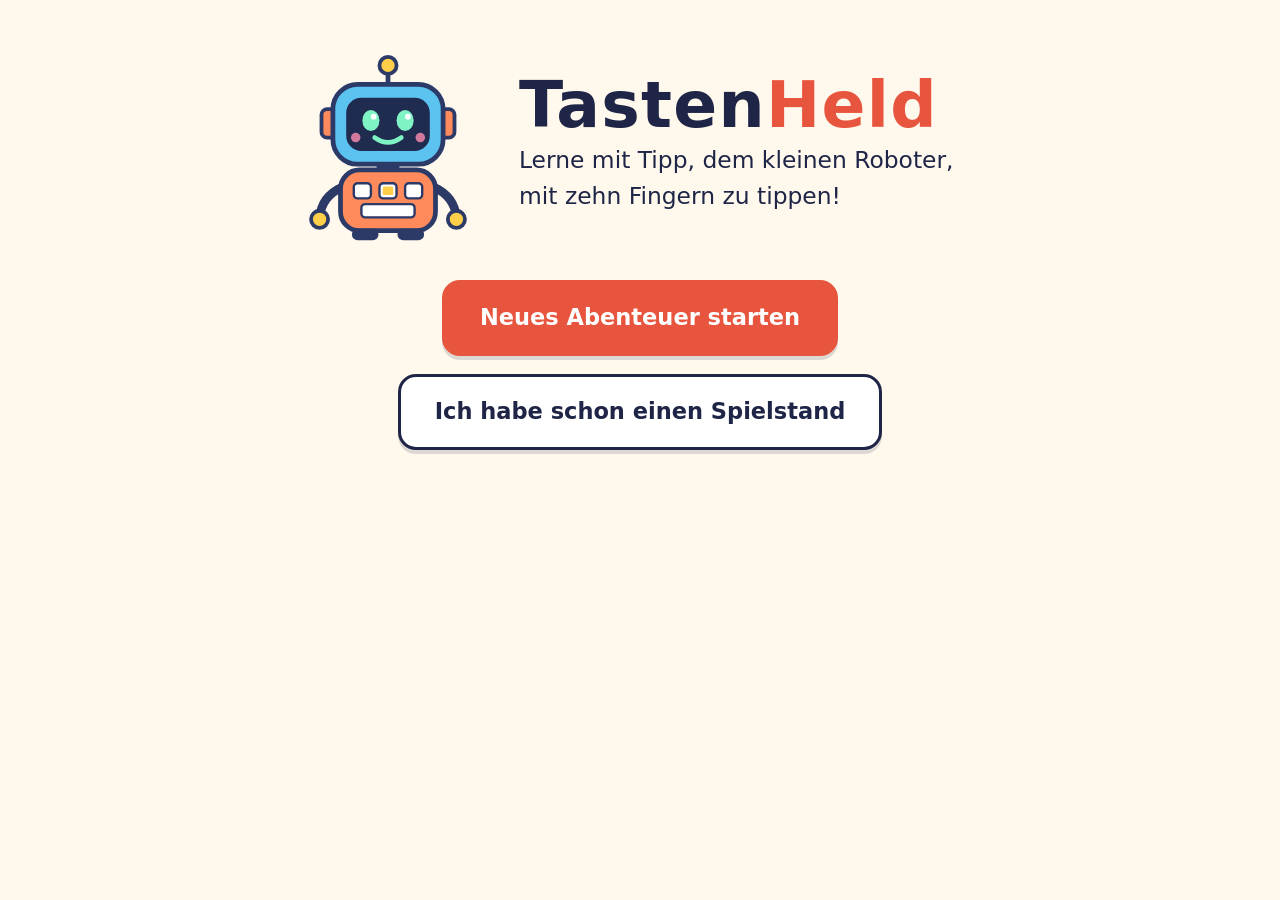
==== index.html @ 6dea4e3e "Meilenstein 1: Welt 1 spielbar (Regen-Modus, Tastatur, Sterne, Spielstand, Validator) - Virtuelle de" ====
<!doctype html>
<html lang="de">
<head>
  <meta charset="utf-8">
  <meta name="viewport" content="width=device-width, initial-scale=1">
  <title>TastenHeld – Tippen lernen mit Tipp</title>
  <meta name="description" content="Spielerischer Tipptrainer für das 10-Finger-System auf der deutschen Tastatur.">
  <link rel="icon" href="assets/svg/tipp.svg" type="image/svg+xml">
  <link rel="stylesheet" href="css/base.css">
  <link rel="stylesheet" href="css/themes.css">
  <link rel="stylesheet" href="css/game.css">
</head>
<body>
  <main id="screen" class="app">
    <p class="loading">TastenHeld lädt …</p>
  </main>
  <div id="toasts" class="toasts" aria-live="polite"></div>
  <noscript>
    <p class="noscript">TastenHeld braucht JavaScript. Bitte sag deiner Lehrkraft Bescheid.</p>
  </noscript>
  <script type="module" src="js/main.js"></script>
</body>
</html>
---- css/base.css ----
/* Grundlagen: Schrift, Knöpfe, Karten, Formulare, Startseite, Weltkarte, Ergebnis. */

*,
*::before,
*::after {
  box-sizing: border-box;
}

html {
  /* Schriftgröße einstellbar über --font-scale (1 / 1.2 / 1.4) */
  font-size: calc(112.5% * var(--font-scale, 1));
}

body {
  margin: 0;
  min-height: 100vh;
  background: var(--bg);
  color: var(--text);
  font-family: Verdana, "DejaVu Sans", Tahoma, "Segoe UI", sans-serif;
  line-height: 1.5;
}

h1, h2, h3 {
  line-height: 1.2;
  margin: 0 0 0.5em;
}
h1 { font-size: 1.9rem; }
h2 { font-size: 1.4rem; }
.h3 { font-size: 1.1rem; }
p { margin: 0 0 0.8em; }
[tabindex="-1"]:focus { outline: none; }

kbd {
  display: inline-block;
  min-width: 1.8em;
  padding: 0.05em 0.45em;
  margin: 0 0.15em;
  border: 2px solid var(--key-border);
  border-bottom-width: 4px;
  border-radius: 6px;
  background: var(--key-bg);
  color: var(--key-text);
  font-family: inherit;
  font-weight: bold;
  text-align: center;
}
.kbd-big { font-size: 1.6rem; min-width: 2.2em; }

.muted { color: var(--muted); }
.visually-hidden {
  position: absolute !important;
  width: 1px; height: 1px;
  overflow: hidden;
  clip: rect(0 0 0 0);
  white-space: nowrap;
}

.app { min-height: 100vh; }
.loading, .noscript { padding: 2rem; font-size: 1.3rem; text-align: center; }

.screen {
  max-width: 1100px;
  margin: 0 auto;
  padding: 1.5rem 1rem 3rem;
}

.card {
  background: var(--surface);
  border: 3px solid var(--border);
  border-radius: 24px;
  padding: 1.75rem 2rem;
  box-shadow: var(--shadow);
}

.row {
  display: flex;
  flex-wrap: wrap;
  gap: 0.75rem;
  align-items: center;
  margin-top: 1.25rem;
}
.row--center { justify-content: center; }

/* ---------- Knöpfe ---------- */
.btn {
  font: inherit;
  font-weight: bold;
  color: var(--text);
  background: var(--surface);
  border: 3px solid var(--text);
  border-radius: 14px;
  padding: 0.55em 1.1em;
  cursor: pointer;
  box-shadow: var(--shadow);
  transition: transform 0.08s ease;
  text-decoration: none;
  display: inline-flex;
  align-items: center;
  gap: 0.4em;
}
.btn:hover { transform: translateY(-2px); }
.btn:active { transform: translateY(1px); box-shadow: none; }
.btn:focus-visible,
.level-node:focus-visible,
.choice__item:focus-within,
.btn--file:focus-within {
  outline: 4px solid var(--focus);
  outline-offset: 3px;
}
.btn--primary {
  background: var(--primary);
  border-color: var(--primary);
  color: var(--primary-text);
}
.btn--primary:hover { background: var(--primary-hover); }
.btn--big { font-size: 1.25rem; padding: 0.8em 1.5em; border-radius: 18px; }
.btn--small { font-size: 0.85rem; padding: 0.35em 0.8em; border-radius: 10px; }
.btn--quiet { border-color: var(--border); box-shadow: none; }
.btn--link {
  background: none; border: none; box-shadow: none;
  color: var(--accent); text-decoration: underline; padding: 0.4em;
}
.btn--toggle[aria-pressed="true"]::before { content: "✔ "; }
.btn--toggle[aria-pressed="false"] { opacity: 0.75; text-decoration: line-through; }
.btn--save {
  background: var(--ok);
  border-color: var(--ok);
  color: #fff;
  font-size: 1.1rem;
}
:root[data-theme="kontrast"] .btn--save { color: #000; }
.save-btn__state {
  font-size: 0.75rem;
  font-weight: normal;
  background: rgba(255, 255, 255, 0.25);
  border-radius: 99px;
  padding: 0.05em 0.6em;
}
.btn--save.is-dirty .save-btn__state::before { content: "● "; }

/* ---------- Formulare ---------- */
.input {
  font: inherit;
  font-size: 1.4rem;
  width: min(100%, 22rem);
  padding: 0.5em 0.7em;
  border: 3px solid var(--text);
  border-radius: 14px;
  background: var(--surface);
  color: var(--text);
}
.input:focus { outline: 4px solid var(--focus); outline-offset: 2px; }
.label-big { font-size: 1.3rem; font-weight: bold; display: block; margin-bottom: 0.4em; }
.form-error { color: var(--bad); font-weight: bold; min-height: 1.5em; margin: 0.5em 0 0; }
.form-error:empty { min-height: 0; }
.form-error:not(:empty)::before { content: "! "; }
.note {
  background: var(--warn-bg);
  border-left: 6px solid var(--star);
  padding: 0.6em 0.9em;
  border-radius: 8px;
  margin-top: 1rem;
}

/* ---------- Dialog ---------- */
.dialog {
  border: 3px solid var(--text);
  border-radius: 22px;
  padding: 1.5rem 1.75rem;
  max-width: 34rem;
  background: var(--surface);
  color: var(--text);
}
.dialog::backdrop { background: rgba(20, 24, 50, 0.55); }
.dialog__actions { display: flex; flex-wrap: wrap; gap: 0.6rem; justify-content: flex-end; margin-top: 1.25rem; }
.choice { border: 2px solid var(--border); border-radius: 14px; margin: 0 0 1rem; padding: 0.6rem 1rem 0.8rem; }
.choice legend { font-weight: bold; padding: 0 0.3em; }
.choice__item { display: inline-flex; align-items: center; gap: 0.35em; margin: 0.25rem 1rem 0.25rem 0; cursor: pointer; border-radius: 8px; padding: 0.15em 0.3em; }
.choice__item input { width: 1.2em; height: 1.2em; accent-color: var(--primary); }

/* ---------- Meldungen ---------- */
.toasts {
  position: fixed;
  bottom: 1rem;
  left: 50%;
  transform: translateX(-50%);
  display: flex;
  flex-direction: column;
  gap: 0.5rem;
  z-index: 50;
}
.toast {
  background: var(--surface);
  border: 3px solid var(--text);
  border-radius: 14px;
  padding: 0.6em 1em;
  box-shadow: var(--shadow);
  display: flex;
  gap: 0.6em;
  align-items: center;
  transition: opacity 0.4s, transform 0.4s;
}
.toast--ok { border-color: var(--ok); }
.toast--out { opacity: 0; transform: translateY(10px); }
.toast__icon {
  display: inline-grid; place-items: center;
  width: 1.6em; height: 1.6em; border-radius: 50%;
  background: var(--ok); color: #fff; font-weight: bold;
}

.teacher-banner {
  background: var(--accent);
  color: #fff;
  text-align: center;
  padding: 0.4em;
  font-weight: bold;
}
:root[data-theme="kontrast"] .teacher-banner { color: #000; }
.debug-badge {
  position: fixed; right: 0.5rem; bottom: 0.5rem; z-index: 60;
  background: var(--ok); color: #fff; padding: 0.3em 0.7em; border-radius: 8px; font-size: 0.75rem;
}
.debug-badge--bad { background: var(--bad); }

/* ---------- Tipp ---------- */
.tipp { display: block; height: auto; }
.tipp--big { width: 190px; }
.tipp--small { width: 90px; }
.tipp--wave { animation: tipp-wave 2.4s ease-in-out infinite; transform-origin: 50% 90%; }
.tipp--jump { animation: tipp-jump 0.9s ease-out 0.3s 3; }
@keyframes tipp-wave { 0%, 100% { transform: rotate(0); } 25% { transform: rotate(-6deg); } 75% { transform: rotate(6deg); } }
@keyframes tipp-jump { 0%, 100% { transform: translateY(0); } 40% { transform: translateY(-22px); } }

/* ---------- Sterne ---------- */
.stars { display: inline-flex; gap: 0.1em; color: var(--star); line-height: 1; }
.star--off { color: var(--star-off); }
.stars--mid { font-size: 1.8rem; }
.stars--big { font-size: 4rem; margin: 0.2em 0 0.4em; }
.stars--animate .star--on { animation: star-pop 0.5s cubic-bezier(.3,1.6,.6,1) backwards; }
.stars--animate .star:nth-child(2) { animation-delay: 0.35s; }
.stars--animate .star:nth-child(3) { animation-delay: 0.7s; }
@keyframes star-pop { from { transform: scale(0) rotate(-40deg); opacity: 0; } to { transform: scale(1); opacity: 1; } }

.pill {
  display: inline-block;
  background: var(--bg-2);
  border: 2px solid var(--border);
  border-radius: 99px;
  padding: 0.1em 0.75em;
  margin-right: 0.4em;
  font-weight: bold;
}
.pill--bonus { background: var(--warn-bg); margin-left: 0.5em; }

/* ---------- Startseite ---------- */
.start { text-align: center; padding-top: 3rem; }
.start__hero { display: flex; align-items: center; justify-content: center; gap: 2rem; margin-bottom: 2rem; flex-wrap: wrap; }
.start__hero > div { text-align: left; }
.logo { font-size: 3.6rem; margin: 0; letter-spacing: 0.02em; }
.logo span { color: var(--primary); }
.start__lead { font-size: 1.3rem; max-width: 26rem; }
.start__choices { display: flex; flex-direction: column; align-items: center; gap: 1rem; }
.start__choices .btn--big { min-width: 22rem; justify-content: center; }
.start__form { max-width: 34rem; margin: 0 auto; text-align: left; }
.btn--file { position: relative; }

/* ---------- Weltkarte ---------- */
.map__header {
  display: flex;
  flex-wrap: wrap;
  justify-content: space-between;
  align-items: center;
  gap: 1rem;
  margin-bottom: 1.5rem;
}
.map__hello { display: flex; align-items: center; gap: 1rem; }
.map__hello h1 { margin: 0 0 0.2em; }
.map__stats { margin: 0; }
.map__actions { display: flex; gap: 0.6rem; flex-wrap: wrap; align-items: center; }
.world {
  border-radius: 28px;
  padding: 1.5rem 1.75rem 1rem;
  margin-bottom: 1.5rem;
  border: 3px solid var(--border);
  background: linear-gradient(var(--sky-top), var(--sky-bottom));
  border-bottom: 22px solid var(--ground);
}
.world__head { background: var(--surface); border-radius: 16px; padding: 0.8rem 1.1rem; max-width: 46rem; border: 2px solid var(--border); }
.world__head p { margin: 0; }
.world__path {
  list-style: none;
  margin: 1rem 0 0;
  padding: 0.5rem 0 0.75rem;
  display: grid;
  grid-template-columns: repeat(auto-fill, minmax(8rem, 1fr));
  gap: 0.5rem 0.5rem;
  align-items: start;
  justify-items: center;
}
.world__path li.is-low { margin-top: 2.25rem; }
.level-node {
  font: inherit;
  color: var(--text);
  background: none;
  border: none;
  cursor: pointer;
  display: flex;
  flex-direction: column;
  align-items: center;
  gap: 0.25rem;
  width: 8rem;
  border-radius: 16px;
  padding: 0.3rem;
  position: relative;
}
.level-node__bubble {
  display: grid;
  place-items: center;
  width: 4.4rem;
  height: 4.4rem;
  border-radius: 50%;
  background: var(--primary);
  color: var(--primary-text);
  border: 4px solid var(--text);
  font-weight: bold;
  font-size: 1.15rem;
  box-shadow: var(--shadow);
  transition: transform 0.12s;
}
.level-node:hover .level-node__bubble { transform: scale(1.08); }
.level-node__title {
  background: var(--surface);
  border: 2px solid var(--border);
  border-radius: 10px;
  padding: 0.05em 0.5em;
  font-size: 0.85rem;
  font-weight: bold;
  text-align: center;
}
.level-node .stars { font-size: 1.3rem; background: var(--surface); border-radius: 10px; padding: 0 0.3em; }
.level-node.is-locked .level-node__bubble { background: var(--star-off); color: var(--text); border-style: dashed; }
.level-node__locked { font-size: 0.8rem; background: var(--surface); border-radius: 8px; padding: 0 0.4em; }
.level-node.is-suggested .level-node__bubble { animation: bubble-pulse 1.6s ease-in-out infinite; }
.level-node__flag {
  position: absolute;
  top: -1.6rem;
  white-space: nowrap;
  background: var(--text);
  color: var(--bg);
  font-size: 0.75rem;
  font-weight: bold;
  border-radius: 8px;
  padding: 0.1em 0.5em;
}
@keyframes bubble-pulse { 0%, 100% { box-shadow: 0 0 0 0 rgba(232, 85, 62, 0.6); } 50% { box-shadow: 0 0 0 12px rgba(232, 85, 62, 0); } }

/* ---------- Level-Vorschau ---------- */
.intro__card { max-width: 46rem; margin: 2rem auto 0; }
.eyebrow { text-transform: uppercase; letter-spacing: 0.08em; font-size: 0.8rem; font-weight: bold; color: var(--muted); margin-bottom: 0.3em; }
.intro__text { font-size: 1.15rem; }
.intro__new kbd { font-size: 1.1rem; }
.intro__rules { background: var(--info-bg); border-radius: 12px; padding: 0.7em 1em; }
.intro__best { margin-top: 1rem; }

/* ---------- Ergebnis ---------- */
.result__card { max-width: 44rem; margin: 1.5rem auto 0; text-align: center; }
.result__card .tipp { margin: 0 auto 0.5rem; }
.result__stats { display: flex; justify-content: center; flex-wrap: wrap; gap: 0.75rem; margin: 0 0 1rem; }
.result__stats div { background: var(--bg-2); border-radius: 14px; padding: 0.5em 1em; min-width: 10rem; }
.result__stats dt { font-size: 0.85rem; color: var(--muted); }
.result__stats dd { margin: 0; font-size: 1.25rem; font-weight: bold; }
.result__badges { list-style: none; padding: 0; margin: 0 0 1rem; font-weight: bold; color: var(--ok); }
.result__unlock { font-weight: bold; font-size: 1.1rem; }
.result__tip { background: var(--info-bg); border-radius: 12px; padding: 0.7em 1em; }
.remind {
  background: var(--warn-bg);
  border: 3px dashed var(--star);
  border-radius: 16px;
  padding: 0.8em 1em;
  margin-top: 1rem;
}
.remind p { margin-bottom: 0.5em; }
---- css/themes.css ----
/* Farbthemen. Alle Farben laufen über Variablen.
   "standard" = bunt, "kontrast" = hoher Kontrast (immer verfügbar). */

:root,
:root[data-theme="standard"] {
  --bg: #fff8ec;
  --bg-2: #ffeccc;
  --surface: #ffffff;
  --text: #1f2547;
  --muted: #545b80;
  --border: #d9d2c2;
  --primary: #e8553e;
  --primary-hover: #cf4430;
  --primary-text: #ffffff;
  --accent: #2f7fd8;
  --focus: #1b5fc1;
  --ok: #1f8a4c;
  --ok-bg: #dff5e7;
  --bad: #c0392b;
  --bad-bg: #fde4df;
  --info-bg: #e3f0ff;
  --warn-bg: #fff3c4;
  --star: #f5b400;
  --star-off: #c9c3b4;
  --shadow: 0 4px 0 rgba(31, 37, 71, 0.15);

  /* Tastatur */
  --key-bg: #fbfbfd;
  --key-text: #1f2547;
  --key-border: #a8a9bd;
  --key-inactive: 0.38;
  --next-ring: #1f2547;
  --f-pinky: #f7a8c9;
  --f-ring: #ffd76e;
  --f-middle: #98dc9c;
  --f-index: #8ccaf7;
  --f-thumb: #cdb9f5;
  --hand-skin: #ffe1c7;
  --hand-line: #8b6b55;

  /* Welt "Wiese" */
  --sky-top: #9fd8ff;
  --sky-bottom: #e6f6ff;
  --ground: #7ccf6b;
  --ground-dark: #4fa443;
  --drop-bg: #ffffff;
  --drop-border: #2f7fd8;
}

:root[data-theme="kontrast"] {
  --bg: #000000;
  --bg-2: #111111;
  --surface: #000000;
  --text: #ffffff;
  --muted: #e6e6e6;
  --border: #ffffff;
  --primary: #ffe600;
  --primary-hover: #fff27a;
  --primary-text: #000000;
  --accent: #6ed0ff;
  --focus: #ffe600;
  --ok: #6cff9b;
  --ok-bg: #002b10;
  --bad: #ff8b7a;
  --bad-bg: #3a0000;
  --info-bg: #001f3a;
  --warn-bg: #332b00;
  --star: #ffe600;
  --star-off: #8a8a8a;
  --shadow: none;

  --key-bg: #000000;
  --key-text: #ffffff;
  --key-border: #ffffff;
  --key-inactive: 0.45;
  --next-ring: #ffe600;
  --f-pinky: #ff6fb5;
  --f-ring: #ffd400;
  --f-middle: #3dff6e;
  --f-index: #33c3ff;
  --f-thumb: #c18bff;
  --hand-skin: #000000;
  --hand-line: #ffffff;

  --sky-top: #000000;
  --sky-bottom: #000000;
  --ground: #ffffff;
  --ground-dark: #ffffff;
  --drop-bg: #000000;
  --drop-border: #ffe600;
}

/* Im Kontrast-Theme werden Fingerfarben als dicke Rahmen gezeigt */
:root[data-theme="kontrast"] .kb--colors .key:not(.is-inactive) {
  background: #000;
  border-width: 3px;
}
:root[data-theme="kontrast"] .kb--colors .key.finger-LP,
:root[data-theme="kontrast"] .kb--colors .key.finger-RP { border-color: var(--f-pinky); }
:root[data-theme="kontrast"] .kb--colors .key.finger-LR,
:root[data-theme="kontrast"] .kb--colors .key.finger-RR { border-color: var(--f-ring); }
:root[data-theme="kontrast"] .kb--colors .key.finger-LM,
:root[data-theme="kontrast"] .kb--colors .key.finger-RM { border-color: var(--f-middle); }
:root[data-theme="kontrast"] .kb--colors .key.finger-LI,
:root[data-theme="kontrast"] .kb--colors .key.finger-RI { border-color: var(--f-index); }
:root[data-theme="kontrast"] .kb--colors .key.finger-LT,
:root[data-theme="kontrast"] .kb--colors .key.finger-RT,
:root[data-theme="kontrast"] .kb--colors .key.finger-TH { border-color: var(--f-thumb); }
:root[data-theme="kontrast"] .key.is-next {
  background: #ffe600 !important;
  color: #000 !important;
}
:root[data-theme="kontrast"] .hand__finger.is-active { fill: #ffe600 !important; }
---- css/game.css ----
/* Spielbildschirm, virtuelle Tastatur, Hände und Regen-Modus. */

/* ---------- Spielbildschirm ---------- */
.screen.game {
  max-width: none;
  height: 100vh;
  padding: 0.5rem 1rem 0.75rem;
  display: grid;
  grid-template-rows: auto 1fr auto auto;
  gap: 0.4rem;
}
.hud {
  display: grid;
  grid-template-columns: 1fr minmax(12rem, 22rem) 1fr;
  gap: 1rem;
  align-items: center;
}
.hud__title { font-size: 1.1rem; margin: 0; }
.hud__progress { display: flex; align-items: center; gap: 0.6rem; }
.hud__count { font-weight: bold; white-space: nowrap; font-size: 0.9rem; }
.hud__buttons { display: flex; justify-content: flex-end; gap: 0.4rem; flex-wrap: wrap; }
.progress {
  flex: 1;
  height: 1rem;
  border-radius: 99px;
  background: var(--surface);
  border: 2px solid var(--text);
  overflow: hidden;
}
.progress__fill { height: 100%; width: 0; background: var(--ok); transition: width 0.3s; }

.game__field {
  position: relative;
  border-radius: 22px;
  border: 3px solid var(--border);
  overflow: hidden;
  min-height: 200px;
  background: linear-gradient(var(--sky-top), var(--sky-bottom));
}

/* Hinweiszeile unter dem Spielfeld */
.hint {
  min-height: 2.6rem;
  display: flex;
  align-items: center;
  justify-content: center;
  gap: 0.6em;
  font-weight: bold;
  border-radius: 14px;
  padding: 0.3em 1em;
  opacity: 0;
  transition: opacity 0.2s;
  border: 2px solid transparent;
}
.hint.is-visible { opacity: 1; background: var(--info-bg); border-color: var(--accent); }
.hint.hint--error { background: var(--warn-bg); border-color: var(--star); }
.hint.hint--caps,
.hint.hint--capsOff,
.hint.hint--shift { background: var(--info-bg); border-color: var(--accent); }
.hint__icon { font-size: 1.3rem; }
.tut .hint { opacity: 1; min-height: 1.6em; justify-content: flex-start; padding: 0; }

/* Overlay im Spielfeld (Start, Pause) */
.overlay {
  position: absolute;
  inset: 0;
  display: grid;
  place-items: center;
  background: rgba(255, 255, 255, 0.55);
  z-index: 5;
}
:root[data-theme="kontrast"] .overlay { background: rgba(0, 0, 0, 0.8); }
.overlay[hidden] { display: none; }
.overlay__box {
  background: var(--surface);
  border: 3px solid var(--text);
  border-radius: 22px;
  padding: 1.25rem 2rem;
  text-align: center;
  box-shadow: var(--shadow);
  max-width: 30rem;
}
.overlay__box .tipp { margin: 0 auto 0.5rem; }
.overlay__box .row { justify-content: center; }

/* ---------- Tastatur-Bereich ---------- */
.game__kb {
  display: flex;
  justify-content: center;
  align-items: flex-end;
  gap: 1rem;
  /* Tasteneinheit: passt sich an Breite und Höhe an */
  --u: min(3.6vw, 7.2vh, 56px);
}
.game__hand { width: calc(var(--u) * 3.4); flex: none; }
.game__kbwrap { flex: none; }

.kb { position: relative; font-size: calc(var(--u) * 0.36); }
.key {
  position: absolute;
  border: 2px solid var(--key-border);
  border-bottom-width: 4px;
  border-radius: calc(var(--u) * 0.16);
  background: var(--key-bg);
  color: var(--key-text);
  font-weight: bold;
  display: flex;
  align-items: center;
  justify-content: center;
  user-select: none;
  line-height: 1;
  transition: transform 0.06s, opacity 0.2s;
}
.key--special { font-size: 0.8em; font-weight: normal; }
.key__main { font-size: 1.25em; }
.key--special .key__main { font-size: 1em; }
.key__shift { position: absolute; top: 8%; left: 14%; font-size: 0.8em; }
.key__base { position: absolute; bottom: 10%; left: 14%; font-size: 0.95em; }
.key__altgr { position: absolute; bottom: 8%; right: 12%; font-size: 0.7em; font-weight: normal; opacity: 0.75; }
.key__bump {
  position: absolute;
  bottom: 16%;
  width: 28%;
  height: 3px;
  border-radius: 2px;
  background: currentColor;
}
.key--part { border-top: none; border-top-left-radius: 0; }

/* Fingerfarben */
.kb--colors .finger-LP, .kb--colors .finger-RP { background: var(--f-pinky); }
.kb--colors .finger-LR, .kb--colors .finger-RR { background: var(--f-ring); }
.kb--colors .finger-LM, .kb--colors .finger-RM { background: var(--f-middle); }
.kb--colors .finger-LI, .kb--colors .finger-RI { background: var(--f-index); }
.kb--colors .finger-LT, .kb--colors .finger-RT, .kb--colors .finger-TH { background: var(--f-thumb); }

.key.is-inactive { opacity: var(--key-inactive); }
.key.is-new { box-shadow: 0 0 0 3px var(--accent); }
/* Nächste Taste: pulsierender Rahmen + größer (nicht nur Farbe) */
.key.is-next {
  opacity: 1;
  z-index: 2;
  outline: 4px solid var(--next-ring);
  outline-offset: 1px;
  animation: key-pulse 1s ease-in-out infinite;
}
@keyframes key-pulse { 0%, 100% { transform: scale(1); } 50% { transform: scale(1.1); } }
.key.is-pressed { transform: translateY(2px) scale(0.95); animation: none; }
.key.is-ok { box-shadow: 0 0 0 4px var(--ok); }
.key.is-bad { box-shadow: 0 0 0 4px var(--bad); }
.key.is-bad::after {
  content: "✗";
  position: absolute;
  top: -0.9em;
  right: -0.3em;
  font-size: 1.1em;
  color: var(--bad);
}

/* ---------- Hände ---------- */
.hand { width: 100%; height: auto; display: block; }
.hand__palm, .hand__finger { fill: var(--hand-skin); stroke: var(--hand-line); stroke-width: 2.5; }
.hand__finger { transition: transform 0.15s; transform-box: fill-box; transform-origin: 50% 100%; }
.kb-colors-on .hand__finger { opacity: 1; }
.hand__finger.finger-LP, .hand__finger.finger-RP { fill: var(--f-pinky); }
.hand__finger.finger-LR, .hand__finger.finger-RR { fill: var(--f-ring); }
.hand__finger.finger-LM, .hand__finger.finger-RM { fill: var(--f-middle); }
.hand__finger.finger-LI, .hand__finger.finger-RI { fill: var(--f-index); }
.hand__finger.finger-LT, .hand__finger.finger-RT { fill: var(--f-thumb); }
.hand__finger.is-active { stroke: var(--next-ring); stroke-width: 6; transform: scale(1.12); }

/* ---------- Regen-Modus ---------- */
.rain { position: absolute; inset: 0; }
.rain__ground {
  position: absolute;
  left: 0; right: 0; bottom: 0;
  height: 52px;
  background: linear-gradient(var(--ground), var(--ground-dark));
  border-top: 3px solid var(--ground-dark);
}
.rain__tipp {
  position: absolute;
  width: 74px;
  left: 50%;
  bottom: 18px;
  transform: translateX(-50%);
}
.rain__tipp.is-happy { animation: tipp-hop 0.5s ease-out; }
.rain__tipp.is-oops { animation: tipp-oops 0.5s ease-in-out; }
@keyframes tipp-hop { 50% { transform: translate(-50%, -16px); } }
@keyframes tipp-oops { 25% { transform: translateX(-56%) rotate(-6deg); } 75% { transform: translateX(-44%) rotate(6deg); } }

.drop {
  position: absolute;
  top: 6px;
  transform: translate(-50%, 0);
  background: var(--drop-bg);
  border: 3px solid var(--drop-border);
  border-radius: 50% 50% 50% 50% / 60% 60% 40% 40%;
  padding: 0.45em 0.9em 0.55em;
  font-size: 1.7rem;
  font-weight: bold;
  white-space: nowrap;
  box-shadow: 0 4px 0 rgba(47, 127, 216, 0.25);
  will-change: transform;
}
.drop::before {
  /* Tropfenspitze */
  content: "";
  position: absolute;
  left: 50%;
  top: -14px;
  width: 18px;
  height: 18px;
  background: var(--drop-bg);
  border-left: 3px solid var(--drop-border);
  border-top: 3px solid var(--drop-border);
  transform: translateX(-50%) rotate(45deg);
  border-radius: 4px 0 0 0;
}
.drop--target { border-width: 4px; z-index: 3; }
.drop--target::after {
  content: "▼";
  position: absolute;
  left: 50%;
  bottom: -1.2em;
  transform: translateX(-50%);
  font-size: 0.55em;
  color: var(--drop-border);
}
.drop__ch { position: relative; display: inline-block; min-width: 0.4em; text-align: center; }
.drop__ch.is-done { color: var(--ok); opacity: 0.55; }
.drop__ch.is-current {
  color: var(--text);
  border-bottom: 5px solid var(--primary);
}
.drop__ch--space { color: var(--muted); font-weight: normal; margin-left: 0.15em; }
.drop--shake { animation: drop-shake 0.3s; }
@keyframes drop-shake {
  25% { margin-left: -8px; }
  75% { margin-left: 8px; }
}
.drop--pop { animation: drop-pop 0.5s ease-out forwards; }
@keyframes drop-pop {
  0% { opacity: 1; scale: 1; }
  40% { scale: 1.25; }
  100% { opacity: 0; scale: 1.6; }
}
.drop--splash { animation: drop-splash 0.6s ease-out forwards; }
@keyframes drop-splash {
  0% { opacity: 1; }
  100% { opacity: 0; scale: 1.5 0.3; }
}

/* ---------- Mini-Tutorial ---------- */
.screen.tut { max-width: none; display: flex; flex-direction: column; gap: 0.75rem; align-items: center; padding-top: 0.75rem; }
.tut .game__kb { --u: min(3.2vw, 5.4vh, 52px); }
.tut__card-main { max-width: 56rem; width: 100%; padding: 1rem 1.5rem; }
.tut__card-main h1 { font-size: 1.5rem; margin-bottom: 0.2em; }
.tut__card-main .row { margin-top: 0.5rem; }
.tut__cards { list-style: none; padding: 0; margin: 0.4rem 0 0.6rem; display: flex; flex-wrap: wrap; gap: 0.5rem; }
.tut__card {
  display: flex;
  flex-direction: column;
  align-items: center;
  gap: 0.15rem;
  border: 3px solid var(--border);
  border-radius: 14px;
  padding: 0.35rem 0.6rem;
  min-width: 6.5rem;
  font-size: 0.75rem;
  text-align: center;
}
.tut__card .kbd-big { font-size: 1.25rem; }
.tut__card.is-current { border-color: var(--primary); border-style: dashed; }
.tut__card.is-done { border-color: var(--ok); background: var(--ok-bg); }
.tut__check::before { content: " "; }
.tut__card.is-done .tut__check::before { content: "✔ geschafft"; color: var(--ok); font-weight: bold; }

/* Bewegungen reduzieren, wenn gewünscht */
@media (prefers-reduced-motion: reduce) {
  .key.is-next, .level-node.is-suggested .level-node__bubble, .tipp--wave { animation: none; }
}
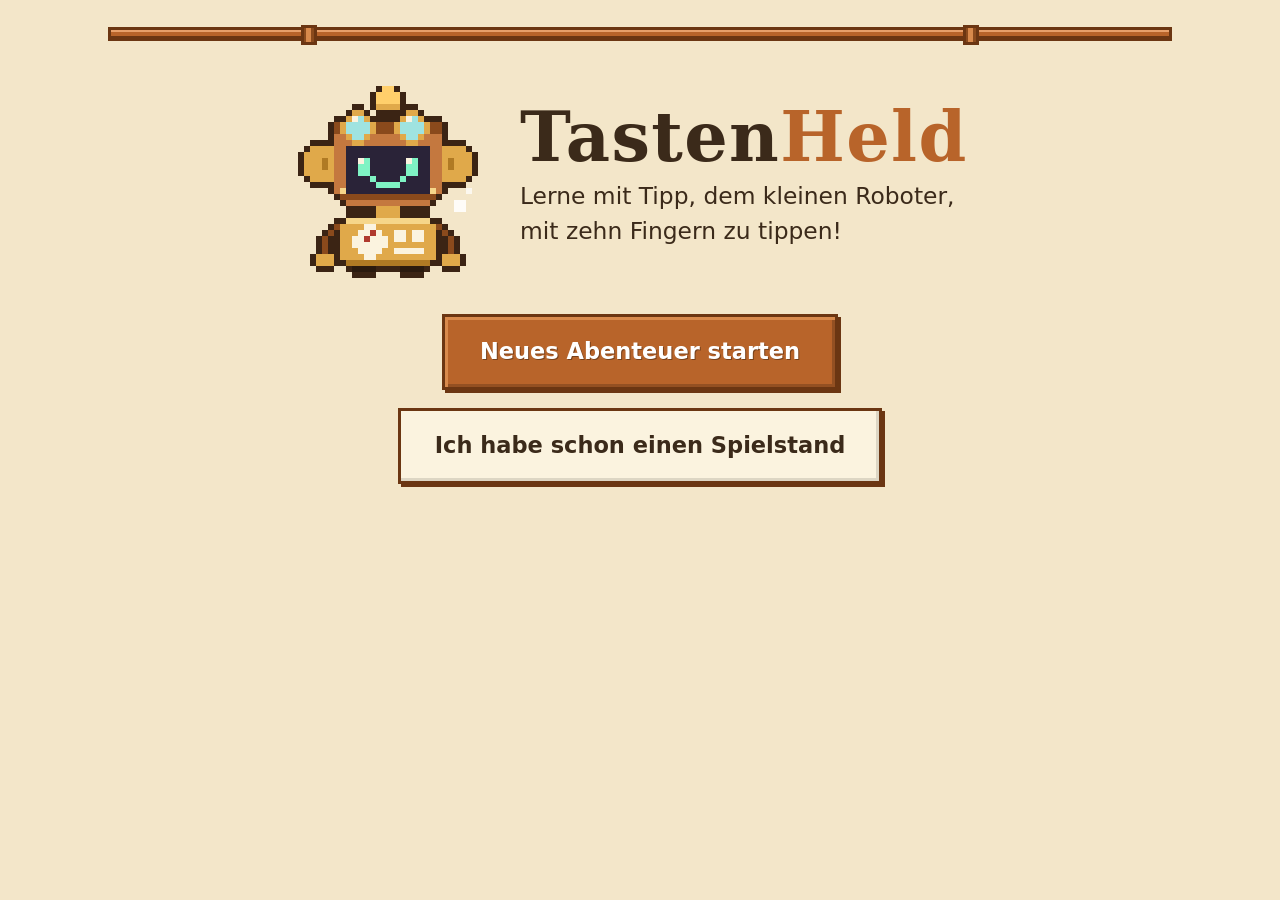
==== commit 0738dabb: "Pixelart im 16-Bit-Stil (Entwurf 2) - Alle Grafiken neu als kleine Pixelart-PNGs in assets/pixel/: T" ====
--- a/index.html
+++ b/index.html
@@ -5,7 +5,7 @@
   <meta name="viewport" content="width=device-width, initial-scale=1">
   <title>TastenHeld – Tippen lernen mit Tipp</title>
   <meta name="description" content="Spielerischer Tipptrainer für das 10-Finger-System auf der deutschen Tastatur.">
-  <link rel="icon" href="assets/svg/tipp.svg" type="image/svg+xml">
+  <link rel="icon" href="assets/pixel/tipp.png" type="image/png">
   <link rel="stylesheet" href="css/base.css">
   <link rel="stylesheet" href="css/themes.css">
   <link rel="stylesheet" href="css/game.css">
--- a/css/base.css
+++ b/css/base.css
@@ -21,6 +21,7 @@
 }
 
 h1, h2, h3 {
+  font-family: var(--font-head);
   line-height: 1.2;
   margin: 0 0 0.5em;
 }
@@ -37,7 +38,7 @@
   margin: 0 0.15em;
   border: 2px solid var(--key-border);
   border-bottom-width: 4px;
-  border-radius: 6px;
+  border-radius: 0;
   background: var(--key-bg);
   color: var(--key-text);
   font-family: inherit;
@@ -64,13 +65,51 @@
   padding: 1.5rem 1rem 3rem;
 }
 
+/* Karte mit Kupferrahmen und vier Nieten in den Ecken */
+.card,
+.riveted {
+  background-color: var(--surface);
+  background-image:
+    linear-gradient(var(--rivet), var(--rivet)),
+    linear-gradient(var(--rivet), var(--rivet)),
+    linear-gradient(var(--rivet), var(--rivet)),
+    linear-gradient(var(--rivet), var(--rivet));
+  /* Nieten als kleine Pixel-Quadrate in den Ecken */
+  background-size: 6px 6px;
+  background-repeat: no-repeat;
+  background-position: 8px 8px, calc(100% - 8px) 8px, 8px calc(100% - 8px), calc(100% - 8px) calc(100% - 8px);
+  border: 4px solid var(--border);
+  box-shadow: 0 0 0 3px var(--border-dark), 6px 6px 0 3px rgba(80, 40, 10, 0.3);
+}
 .card {
-  background: var(--surface);
-  border: 3px solid var(--border);
-  border-radius: 24px;
+  border-radius: 0;
   padding: 1.75rem 2rem;
-  box-shadow: var(--shadow);
-}
+}
+
+/* Messingrohr als Zierleiste */
+.pipe {
+  height: 14px;
+  margin: 0 0 1.25rem;
+  border-radius: 0;
+  /* flache Farbstreifen statt weichem Verlauf (Pixel-Look) */
+  background: linear-gradient(#e7a06a 0 30%, #b8642a 30% 70%, #6b3612 70%);
+  border: 3px solid var(--border-dark);
+  position: relative;
+}
+.pipe::before,
+.pipe::after {
+  content: "";
+  position: absolute;
+  top: -5px;
+  width: 16px;
+  height: 20px;
+  border-radius: 0;
+  background: linear-gradient(90deg, #8a4a1c 0 25%, #d88a4c 25% 75%, #8a4a1c 75%);
+  border: 3px solid var(--border-dark);
+}
+.pipe::before { left: 18%; }
+.pipe::after { right: 18%; }
+:root[data-theme="kontrast"] .pipe { background: #fff; }
 
 .row {
   display: flex;
@@ -87,8 +126,8 @@
   font-weight: bold;
   color: var(--text);
   background: var(--surface);
-  border: 3px solid var(--text);
-  border-radius: 14px;
+  border: 3px solid var(--border-dark);
+  border-radius: 0;
   padding: 0.55em 1.1em;
   cursor: pointer;
   box-shadow: var(--shadow);
@@ -98,8 +137,11 @@
   align-items: center;
   gap: 0.4em;
 }
-.btn:hover { transform: translateY(-2px); }
-.btn:active { transform: translateY(1px); box-shadow: none; }
+.btn {
+  box-shadow: inset -3px -3px 0 rgba(0, 0, 0, 0.12), 3px 3px 0 var(--border-dark);
+}
+.btn:hover { transform: translate(-1px, -1px); }
+.btn:active { transform: translate(3px, 3px); box-shadow: none; }
 .btn:focus-visible,
 .level-node:focus-visible,
 .choice__item:focus-within,
@@ -107,14 +149,18 @@
   outline: 4px solid var(--focus);
   outline-offset: 3px;
 }
-.btn--primary {
+.btn--primary,
+.btn--save {
   background: var(--primary);
-  border-color: var(--primary);
+  box-shadow: inset 3px 3px 0 var(--primary-top), inset -3px -3px 0 rgba(0, 0, 0, 0.2), 3px 3px 0 var(--border-dark);
+  text-shadow: 1px 1px 0 rgba(0, 0, 0, 0.35);
+  border-color: var(--border-dark);
   color: var(--primary-text);
 }
-.btn--primary:hover { background: var(--primary-hover); }
-.btn--big { font-size: 1.25rem; padding: 0.8em 1.5em; border-radius: 18px; }
-.btn--small { font-size: 0.85rem; padding: 0.35em 0.8em; border-radius: 10px; }
+.btn--primary:hover,
+.btn--save:hover { background: var(--primary-hover); }
+.btn--big { font-size: 1.25rem; padding: 0.8em 1.5em; border-radius: 0; }
+.btn--small { font-size: 0.85rem; padding: 0.35em 0.8em; border-radius: 0; }
 .btn--quiet { border-color: var(--border); box-shadow: none; }
 .btn--link {
   background: none; border: none; box-shadow: none;
@@ -122,18 +168,13 @@
 }
 .btn--toggle[aria-pressed="true"]::before { content: "✔ "; }
 .btn--toggle[aria-pressed="false"] { opacity: 0.75; text-decoration: line-through; }
-.btn--save {
-  background: var(--ok);
-  border-color: var(--ok);
-  color: #fff;
-  font-size: 1.1rem;
-}
+.btn--save { font-size: 1.1rem; }
 :root[data-theme="kontrast"] .btn--save { color: #000; }
 .save-btn__state {
   font-size: 0.75rem;
   font-weight: normal;
   background: rgba(255, 255, 255, 0.25);
-  border-radius: 99px;
+  border-radius: 0;
   padding: 0.05em 0.6em;
 }
 .btn--save.is-dirty .save-btn__state::before { content: "● "; }
@@ -145,7 +186,7 @@
   width: min(100%, 22rem);
   padding: 0.5em 0.7em;
   border: 3px solid var(--text);
-  border-radius: 14px;
+  border-radius: 0;
   background: var(--surface);
   color: var(--text);
 }
@@ -158,24 +199,26 @@
   background: var(--warn-bg);
   border-left: 6px solid var(--star);
   padding: 0.6em 0.9em;
-  border-radius: 8px;
+  border-radius: 0;
   margin-top: 1rem;
 }
 
 /* ---------- Dialog ---------- */
 .dialog {
   border: 3px solid var(--text);
-  border-radius: 22px;
-  padding: 1.5rem 1.75rem;
-  max-width: 34rem;
+  border-radius: 0;
+  padding: 1.25rem 1.75rem;
+  max-width: 40rem;
+  max-height: 92vh;
+  overflow: auto;
   background: var(--surface);
   color: var(--text);
 }
 .dialog::backdrop { background: rgba(20, 24, 50, 0.55); }
 .dialog__actions { display: flex; flex-wrap: wrap; gap: 0.6rem; justify-content: flex-end; margin-top: 1.25rem; }
-.choice { border: 2px solid var(--border); border-radius: 14px; margin: 0 0 1rem; padding: 0.6rem 1rem 0.8rem; }
+.choice { border: 2px solid var(--border); border-radius: 0; margin: 0 0 0.8rem; padding: 0.4rem 1rem 0.6rem; }
 .choice legend { font-weight: bold; padding: 0 0.3em; }
-.choice__item { display: inline-flex; align-items: center; gap: 0.35em; margin: 0.25rem 1rem 0.25rem 0; cursor: pointer; border-radius: 8px; padding: 0.15em 0.3em; }
+.choice__item { display: inline-flex; align-items: center; gap: 0.35em; margin: 0.25rem 1rem 0.25rem 0; cursor: pointer; border-radius: 0; padding: 0.15em 0.3em; }
 .choice__item input { width: 1.2em; height: 1.2em; accent-color: var(--primary); }
 
 /* ---------- Meldungen ---------- */
@@ -192,7 +235,7 @@
 .toast {
   background: var(--surface);
   border: 3px solid var(--text);
-  border-radius: 14px;
+  border-radius: 0;
   padding: 0.6em 1em;
   box-shadow: var(--shadow);
   display: flex;
@@ -210,25 +253,31 @@
 
 .teacher-banner {
   background: var(--accent);
-  color: #fff;
+  color: var(--bg);
   text-align: center;
-  padding: 0.4em;
+  height: 2.2rem;
+  line-height: 2.2rem;
   font-weight: bold;
-}
-:root[data-theme="kontrast"] .teacher-banner { color: #000; }
+  font-size: 0.9rem;
+}
+/* Banner nimmt Platz weg: Spielbildschirm entsprechend kürzer */
+.is-teacher .screen.game { height: calc(100vh - 2.2rem); }
 .debug-badge {
   position: fixed; right: 0.5rem; bottom: 0.5rem; z-index: 60;
-  background: var(--ok); color: #fff; padding: 0.3em 0.7em; border-radius: 8px; font-size: 0.75rem;
+  background: var(--ok); color: #fff; padding: 0.3em 0.7em; border-radius: 0; font-size: 0.75rem;
 }
 .debug-badge--bad { background: var(--bad); }
 
 /* ---------- Tipp ---------- */
 .tipp { display: block; height: auto; }
-.tipp--big { width: 190px; }
-.tipp--small { width: 90px; }
-.tipp--wave { animation: tipp-wave 2.4s ease-in-out infinite; transform-origin: 50% 90%; }
+/* Pixelbilder nur in ganzen Vielfachen vergrößern (32 px -> 96 / 192 px) */
+.pixel, .tipp { image-rendering: pixelated; }
+.tipp--big { width: 192px; }
+.tipp--small { width: 96px; }
+.tipp--wave { animation: tipp-wave 1.6s steps(1) infinite; }
 .tipp--jump { animation: tipp-jump 0.9s ease-out 0.3s 3; }
-@keyframes tipp-wave { 0%, 100% { transform: rotate(0); } 25% { transform: rotate(-6deg); } 75% { transform: rotate(6deg); } }
+/* Pixel-Hüpfer statt Drehen (Drehen macht Pixelart unscharf) */
+@keyframes tipp-wave { 0%, 100% { transform: translateY(0); } 50% { transform: translateY(-6px); } }
 @keyframes tipp-jump { 0%, 100% { transform: translateY(0); } 40% { transform: translateY(-22px); } }
 
 /* ---------- Sterne ---------- */
@@ -245,7 +294,7 @@
   display: inline-block;
   background: var(--bg-2);
   border: 2px solid var(--border);
-  border-radius: 99px;
+  border-radius: 0;
   padding: 0.1em 0.75em;
   margin-right: 0.4em;
   font-weight: bold;
@@ -253,10 +302,11 @@
 .pill--bonus { background: var(--warn-bg); margin-left: 0.5em; }
 
 /* ---------- Startseite ---------- */
-.start { text-align: center; padding-top: 3rem; }
+.start { text-align: center; padding-top: 1.5rem; }
+.start .pipe { margin-bottom: 2.5rem; }
 .start__hero { display: flex; align-items: center; justify-content: center; gap: 2rem; margin-bottom: 2rem; flex-wrap: wrap; }
 .start__hero > div { text-align: left; }
-.logo { font-size: 3.6rem; margin: 0; letter-spacing: 0.02em; }
+.logo { font-size: 3.8rem; margin: 0; letter-spacing: 0.02em; }
 .logo span { color: var(--primary); }
 .start__lead { font-size: 1.3rem; max-width: 26rem; }
 .start__choices { display: flex; flex-direction: column; align-items: center; gap: 1rem; }
@@ -277,27 +327,48 @@
 .map__hello h1 { margin: 0 0 0.2em; }
 .map__stats { margin: 0; }
 .map__actions { display: flex; gap: 0.6rem; flex-wrap: wrap; align-items: center; }
+
 .world {
-  border-radius: 28px;
-  padding: 1.5rem 1.75rem 1rem;
-  margin-bottom: 1.5rem;
+  border-radius: 0;
+  margin-bottom: 1.75rem;
+  overflow: hidden;
+}
+/* Weltbild mit Schild und Zahnrad-Leveln darauf */
+.world__pic {
+  position: relative;
+  min-height: 21rem;
+  padding: 1rem 1.25rem 1.1rem;
+  background-color: var(--sky-bottom);
+  background-size: cover;
+  background-position: right bottom; /* Deko sitzt rechts im Bild */
+  image-rendering: pixelated;
+  display: flex;
+  flex-direction: column;
+  justify-content: space-between;
+  gap: 1rem;
+}
+.world__plate {
+  background: var(--plate-bg);
+  color: var(--plate-text);
   border: 3px solid var(--border);
-  background: linear-gradient(var(--sky-top), var(--sky-bottom));
-  border-bottom: 22px solid var(--ground);
-}
-.world__head { background: var(--surface); border-radius: 16px; padding: 0.8rem 1.1rem; max-width: 46rem; border: 2px solid var(--border); }
-.world__head p { margin: 0; }
+  box-shadow: 0 3px 0 var(--border-dark);
+  border-radius: 0;
+  padding: 0.55rem 1rem 0.6rem;
+  max-width: 40rem;
+}
+.world__plate h2 { margin: 0 0 0.15em; font-size: 1.5rem; }
+.world__plate p { margin: 0; font-size: 0.9rem; }
 .world__path {
   list-style: none;
-  margin: 1rem 0 0;
-  padding: 0.5rem 0 0.75rem;
-  display: grid;
-  grid-template-columns: repeat(auto-fill, minmax(8rem, 1fr));
-  gap: 0.5rem 0.5rem;
-  align-items: start;
-  justify-items: center;
-}
-.world__path li.is-low { margin-top: 2.25rem; }
+  margin: 0;
+  padding: 0;
+  display: flex;
+  flex-wrap: wrap;
+  gap: 0.25rem 0.6rem;
+  align-items: flex-start;
+}
+.world__path li.is-low { margin-top: 2.5rem; }
+
 .level-node {
   font: inherit;
   color: var(--text);
@@ -307,76 +378,165 @@
   display: flex;
   flex-direction: column;
   align-items: center;
-  gap: 0.25rem;
-  width: 8rem;
-  border-radius: 16px;
+  gap: 0.2rem;
+  width: 8.4rem;
+  border-radius: 0;
   padding: 0.3rem;
   position: relative;
 }
-.level-node__bubble {
+.level-node__gear {
+  position: relative;
   display: grid;
   place-items: center;
-  width: 4.4rem;
-  height: 4.4rem;
-  border-radius: 50%;
-  background: var(--primary);
-  color: var(--primary-text);
-  border: 4px solid var(--text);
+  width: 72px; /* 3 x 24 Pixel */
+  height: 72px;
+  filter: drop-shadow(3px 3px 0 rgba(59, 36, 20, 0.45));
+}
+.level-node__gear .gear-img { position: absolute; inset: 0; width: 100%; height: 100%; }
+.level-node__num {
+  position: relative;
   font-weight: bold;
   font-size: 1.15rem;
-  box-shadow: var(--shadow);
-  transition: transform 0.12s;
-}
-.level-node:hover .level-node__bubble { transform: scale(1.08); }
-.level-node__title {
-  background: var(--surface);
+  color: #fff;
+  text-shadow: 0 1px 0 var(--border-dark);
+}
+:root[data-theme="kontrast"] .level-node__num { color: #000; text-shadow: none; }
+.level-node:hover .level-node__gear { transform: translateY(-3px); }
+.level-node__title,
+.level-node .stars,
+.level-node__locked {
+  background: var(--plate-bg);
+  color: var(--plate-text);
   border: 2px solid var(--border);
-  border-radius: 10px;
-  padding: 0.05em 0.5em;
-  font-size: 0.85rem;
-  font-weight: bold;
+  border-radius: 0;
   text-align: center;
 }
-.level-node .stars { font-size: 1.3rem; background: var(--surface); border-radius: 10px; padding: 0 0.3em; }
-.level-node.is-locked .level-node__bubble { background: var(--star-off); color: var(--text); border-style: dashed; }
-.level-node__locked { font-size: 0.8rem; background: var(--surface); border-radius: 8px; padding: 0 0.4em; }
-.level-node.is-suggested .level-node__bubble { animation: bubble-pulse 1.6s ease-in-out infinite; }
+.level-node__title { padding: 0.05em 0.5em; font-size: 0.85rem; font-weight: bold; }
+.level-node .stars { font-size: 1.2rem; padding: 0.05em 0.35em; color: var(--plate-star, var(--star)); }
+.level-node__locked { font-size: 0.8rem; padding: 0 0.4em; }
+.level-node.is-locked .level-node__gear { color: var(--gear-locked); }
+.level-node.is-locked .level-node__num { text-shadow: none; }
+/* Nächstes Level: Zahnrad dreht sich langsam */
+/* Nächstes Level: Zahnrad hüpft in zwei Pixel-Schritten (Drehen sähe bei Pixelart unscharf aus) */
+.level-node.is-suggested .level-node__gear { animation: gear-bob 0.8s steps(1) infinite; }
+@keyframes gear-bob { 50% { transform: translateY(-4px); } }
 .level-node__flag {
   position: absolute;
-  top: -1.6rem;
+  top: -1.5rem;
   white-space: nowrap;
   background: var(--text);
-  color: var(--bg);
+  color: var(--surface);
   font-size: 0.75rem;
   font-weight: bold;
-  border-radius: 8px;
+  border-radius: 0;
   padding: 0.1em 0.5em;
 }
-@keyframes bubble-pulse { 0%, 100% { box-shadow: 0 0 0 0 rgba(232, 85, 62, 0.6); } 50% { box-shadow: 0 0 0 12px rgba(232, 85, 62, 0); } }
 
 /* ---------- Level-Vorschau ---------- */
-.intro__card { max-width: 46rem; margin: 2rem auto 0; }
+.intro__card { max-width: 56rem; margin: 0.75rem auto 0; padding: 1.1rem 1.75rem 1.25rem; }
+.intro__card h1 { margin-bottom: 0.2em; }
 .eyebrow { text-transform: uppercase; letter-spacing: 0.08em; font-size: 0.8rem; font-weight: bold; color: var(--muted); margin-bottom: 0.3em; }
-.intro__text { font-size: 1.15rem; }
-.intro__new kbd { font-size: 1.1rem; }
-.intro__rules { background: var(--info-bg); border-radius: 12px; padding: 0.7em 1em; }
-.intro__best { margin-top: 1rem; }
+.intro__text { font-size: 1.2rem; font-weight: bold; margin-bottom: 0.4em; }
+.intro__fig {
+  margin: 0;
+  padding: 0.75rem 0.5rem 0.5rem;
+  background: var(--bg);
+  border: 2px solid var(--border);
+  border-radius: 0;
+}
+.intro__kb { --u: min(2.9vw, 5.2vh, 44px); }
+.intro__fig figcaption { text-align: center; font-size: 0.9rem; margin-top: 0.4rem; color: var(--muted); }
+.legend-swatch {
+  display: inline-block;
+  width: 3.2em;
+  height: 0.9em;
+  margin-right: 0.5em;
+  vertical-align: middle;
+  border-radius: 0;
+  background: linear-gradient(90deg, var(--f-pinky) 0 25%, var(--f-ring) 25% 50%, var(--f-middle) 50% 75%, var(--f-index) 75%);
+  border: 1px solid var(--key-border);
+}
+.intro__info { display: flex; flex-wrap: wrap; gap: 0.25rem 1.5rem; align-items: center; margin-top: 0.75rem; }
+.intro__info p { margin: 0; }
+.intro__rules { background: var(--info-bg); border-radius: 0; padding: 0.35em 0.9em; }
+.intro__best .stars { font-size: 1.2rem; vertical-align: -0.1em; }
+.nowrap { white-space: nowrap; }
 
 /* ---------- Ergebnis ---------- */
 .result__card { max-width: 44rem; margin: 1.5rem auto 0; text-align: center; }
 .result__card .tipp { margin: 0 auto 0.5rem; }
 .result__stats { display: flex; justify-content: center; flex-wrap: wrap; gap: 0.75rem; margin: 0 0 1rem; }
-.result__stats div { background: var(--bg-2); border-radius: 14px; padding: 0.5em 1em; min-width: 10rem; }
+.result__stats div { background: var(--bg-2); border-radius: 0; padding: 0.5em 1em; min-width: 10rem; }
 .result__stats dt { font-size: 0.85rem; color: var(--muted); }
 .result__stats dd { margin: 0; font-size: 1.25rem; font-weight: bold; }
 .result__badges { list-style: none; padding: 0; margin: 0 0 1rem; font-weight: bold; color: var(--ok); }
 .result__unlock { font-weight: bold; font-size: 1.1rem; }
-.result__tip { background: var(--info-bg); border-radius: 12px; padding: 0.7em 1em; }
+.result__tip { background: var(--info-bg); border-radius: 0; padding: 0.7em 1em; }
 .remind {
   background: var(--warn-bg);
   border: 3px dashed var(--star);
-  border-radius: 16px;
+  border-radius: 0;
   padding: 0.8em 1em;
   margin-top: 1rem;
 }
 .remind p { margin-bottom: 0.5em; }
+
+/* ---------- Avatar (Tipp in verschiedenen Farben) ---------- */
+.tipp,
+.rain__tipp,
+.monster__tipp,
+.race__carsprite { filter: var(--avatar-filter, none); }
+.avatars { display: flex; flex-wrap: wrap; gap: 0.5rem; }
+.avatar-choice {
+  display: flex;
+  flex-direction: column;
+  align-items: center;
+  gap: 0.15rem;
+  width: 6rem;
+  padding: 0.3rem;
+  border: 2px solid var(--border);
+  border-radius: 0;
+  cursor: pointer;
+  font-size: 0.8rem;
+  text-align: center;
+}
+.avatar-choice img { width: 64px; height: 64px; image-rendering: pixelated; }
+.avatar-choice input { accent-color: var(--primary); }
+.avatar-choice:has(input:checked) { outline: 3px solid var(--primary); }
+.avatar-choice:focus-within { outline: 4px solid var(--focus); }
+.avatar-choice.is-locked,
+.choice__item.is-locked { cursor: not-allowed; color: var(--muted); }
+.avatar-choice__lock { font-size: 0.75rem; }
+
+/* ---------- Meine Knackpunkte ---------- */
+.knack {
+  display: flex;
+  align-items: center;
+  gap: 1rem;
+  border-radius: 0;
+  padding: 0.8rem 1.4rem;
+  margin-bottom: 1.5rem;
+}
+.knack__icon { width: 48px; height: 48px; flex: none; }
+.knack__icon .gear-img { width: 100%; height: 100%; }
+.knack__text { flex: 1; }
+.knack__text h2 { margin: 0 0 0.1em; font-size: 1.3rem; }
+.knack__text p { margin: 0; }
+.level-node__bonus { color: var(--primary); font-size: 0.75rem; }
+
+/* ---------- Vorschau: Tastenkunde und Geschichte ---------- */
+.intro__keyhunt,
+.intro__story {
+  background: var(--bg);
+  border: 2px solid var(--border);
+  border-radius: 0;
+  padding: 0.8rem 1.1rem;
+}
+.intro__keyhunt p:last-child,
+.intro__story p:last-child { margin: 0; }
+.chapters { list-style: none; margin: 0 0 0.6rem; padding: 0; display: grid; grid-template-columns: 1fr 1fr; gap: 0.3rem 1.5rem; }
+.chapters li { display: flex; align-items: center; gap: 0.5rem; }
+.chapters__mark { width: 1.3em; font-weight: bold; color: var(--ok); }
+.chapters li.is-next .chapters__mark { color: var(--primary); }
+.chapters__title { font-weight: bold; }
+.result__reward { font-weight: bold; color: var(--primary); }
--- a/css/themes.css
+++ b/css/themes.css
@@ -1,50 +1,59 @@
 /* Farbthemen. Alle Farben laufen über Variablen.
-   "standard" = bunt, "kontrast" = hoher Kontrast (immer verfügbar). */
+   "standard" = Steampunk (Kupfer & Pergament), "kontrast" = hoher Kontrast (immer verfügbar). */
 
 :root,
 :root[data-theme="standard"] {
-  --bg: #fff8ec;
-  --bg-2: #ffeccc;
-  --surface: #ffffff;
-  --text: #1f2547;
-  --muted: #545b80;
-  --border: #d9d2c2;
-  --primary: #e8553e;
-  --primary-hover: #cf4430;
+  --font-head: Georgia, "Book Antiqua", "Palatino Linotype", "DejaVu Serif", serif;
+  --bg: #f3e6c9;
+  --bg-2: #ead6ad;
+  --surface: #fbf3df;
+  --text: #3b2a1a;
+  --muted: #6b5340;
+  --border: #b0703a;
+  --border-dark: #6b3612;
+  --primary: #b8642a;
+  --primary-top: #d88a4c;
+  --primary-hover: #a0521c;
   --primary-text: #ffffff;
-  --accent: #2f7fd8;
-  --focus: #1b5fc1;
-  --ok: #1f8a4c;
-  --ok-bg: #dff5e7;
-  --bad: #c0392b;
-  --bad-bg: #fde4df;
-  --info-bg: #e3f0ff;
-  --warn-bg: #fff3c4;
-  --star: #f5b400;
-  --star-off: #c9c3b4;
-  --shadow: 0 4px 0 rgba(31, 37, 71, 0.15);
+  --accent: #2c6e86;
+  --focus: #1f5fa8;
+  --ok: #2e7d32;
+  --ok-bg: #e3f1d8;
+  --bad: #b03a2e;
+  --bad-bg: #f8dfd7;
+  --info-bg: #efe2c2;
+  --warn-bg: #fbe3b0;
+  --star: #d68a00;
+  --star-off: #c7b49a;
+  --rivet: #c98a52;
+  --gear: #c4783f;
+  --gear-locked: #bfae95;
+  --shadow: 3px 3px 0 #6b3612;
 
   /* Tastatur */
-  --key-bg: #fbfbfd;
-  --key-text: #1f2547;
-  --key-border: #a8a9bd;
-  --key-inactive: 0.38;
-  --next-ring: #1f2547;
-  --f-pinky: #f7a8c9;
-  --f-ring: #ffd76e;
-  --f-middle: #98dc9c;
-  --f-index: #8ccaf7;
-  --f-thumb: #cdb9f5;
-  --hand-skin: #ffe1c7;
-  --hand-line: #8b6b55;
-
-  /* Welt "Wiese" */
-  --sky-top: #9fd8ff;
-  --sky-bottom: #e6f6ff;
-  --ground: #7ccf6b;
-  --ground-dark: #4fa443;
-  --drop-bg: #ffffff;
-  --drop-border: #2f7fd8;
+  --key-bg: #fbf3df;
+  --key-text: #3b2a1a;
+  --key-border: #8a5a2b;
+  --key-inactive: 0.4;
+  --next-ring: #3b2a1a;
+  --f-pinky: #f2a0bf;
+  --f-ring: #f5cf62;
+  --f-middle: #a2d48c;
+  --f-index: #8fc2e6;
+  --f-thumb: #c6b0e8;
+  --hand-skin: #f6dcc0;
+  --hand-line: #7a5235;
+
+  /* Welt "Wiese" (Standard für Himmel/Boden) */
+  --sky-top: #a6dcf5;
+  --sky-bottom: #fdf3d2;
+  --ground: #74c262;
+  --ground-dark: #4f9a43;
+  --drop-bg: #fbf3df;
+  --drop-border: #b0703a;
+  --drop-text: #3b2a1a;
+  --plate-bg: rgba(251, 243, 223, 0.95);
+  --plate-text: #3b2a1a;
 }
 
 :root[data-theme="kontrast"] {
@@ -68,6 +77,11 @@
   --star: #ffe600;
   --star-off: #8a8a8a;
   --shadow: none;
+  --border-dark: #ffffff;
+  --primary-top: #ffe600;
+  --rivet: transparent;
+  --gear: #ffe600;
+  --gear-locked: #8a8a8a;
 
   --key-bg: #000000;
   --key-text: #ffffff;
@@ -88,6 +102,91 @@
   --ground-dark: #ffffff;
   --drop-bg: #000000;
   --drop-border: #ffe600;
+  --drop-text: #ffffff;
+  --plate-bg: #000000;
+  --plate-text: #ffffff;
+}
+
+/* Freischaltbar: Messing & Holz (dunkel) */
+:root[data-theme="messing"] {
+  --bg: #2b1d14;
+  --bg-2: #3d2a1c;
+  --surface: #3a281b;
+  --text: #f6e7c8;
+  --muted: #dcc6a2;
+  --border: #b8862b;
+  --border-dark: #140c07;
+  --primary: #a87420;
+  --primary-top: #e2b45a;
+  --primary-hover: #8f6118;
+  --primary-text: #2b1d14;
+  --accent: #8fd3e0;
+  --focus: #ffd27a;
+  --ok: #9be29f;
+  --ok-bg: #24361f;
+  --bad: #ffab9e;
+  --bad-bg: #4a2219;
+  --info-bg: #4a3424;
+  --warn-bg: #54401a;
+  --star: #ffc93c;
+  --star-off: #7a6a58;
+  --rivet: #e2b45a;
+  --gear: #c9932f;
+  --gear-locked: #6b5a4a;
+  --shadow: 3px 3px 0 rgba(0, 0, 0, 0.6);
+  --key-bg: #f3e2bd;
+  --key-text: #2b1d14;
+  --key-border: #5a3d12;
+  --next-ring: #ffd27a;
+  --hand-skin: #f6dcc0;
+  --hand-line: #5a3d12;
+  --drop-bg: #f3e2bd;
+  --drop-border: #a87420;
+  --drop-text: #2b1d14;
+  --plate-bg: rgba(233, 207, 150, 0.96);
+  --plate-text: #3a2412;
+  --plate-star: #a86a00;
+}
+
+/* Freischaltbar: Bunte Werkstatt */
+:root[data-theme="werkstatt"] {
+  --bg: #14394a;
+  --bg-2: #0e2a37;
+  --surface: #103444;
+  --text: #ffffff;
+  --muted: #cfe0e6;
+  --border: #ffcf4a;
+  --border-dark: #07171e;
+  --primary: #ff6a2b;
+  --primary-top: #ff9a5e;
+  --primary-hover: #e85a1d;
+  --primary-text: #ffffff;
+  --accent: #5fd0c4;
+  --focus: #ffcf4a;
+  --ok: #6be3a0;
+  --ok-bg: #0f3b2c;
+  --bad: #ffab9e;
+  --bad-bg: #4a1f1a;
+  --info-bg: #17475a;
+  --warn-bg: #4a3d10;
+  --star: #ffcf4a;
+  --star-off: #4b6470;
+  --rivet: #ffcf4a;
+  --gear: #5fd0c4;
+  --gear-locked: #4b6470;
+  --shadow: 3px 3px 0 rgba(0, 0, 0, 0.6);
+  --key-bg: #e9f3f5;
+  --key-text: #0b222c;
+  --key-border: #0b222c;
+  --next-ring: #ffcf4a;
+  --hand-skin: #f6dcc0;
+  --hand-line: #0b222c;
+  --drop-bg: #ffffff;
+  --drop-border: #ff7a3d;
+  --drop-text: #14394a;
+  --plate-bg: rgba(255, 255, 255, 0.96);
+  --plate-text: #14394a;
+  --plate-star: #c27c00;
 }
 
 /* Im Kontrast-Theme werden Fingerfarben als dicke Rahmen gezeigt */
@@ -111,3 +210,62 @@
   color: #000 !important;
 }
 :root[data-theme="kontrast"] .hand__finger.is-active { fill: #ffe600 !important; }
+
+/* Welt-Themes: Himmel und Boden je Welt (im Kontrast-Theme bleibt alles schwarz-weiß) */
+:root:not([data-theme="kontrast"]) .world--berge {
+  --sky-top: #86b9e6;
+  --sky-bottom: #eaf2fb;
+  --ground: #7aa66a;
+  --ground-dark: #5a8a4c;
+}
+:root:not([data-theme="kontrast"]) .world--wolken {
+  --sky-top: #f1ab76;
+  --sky-bottom: #d4e8f5;
+  --ground: #ffffff;
+  --ground-dark: #dfe9f2;
+}
+:root:not([data-theme="kontrast"]) .world--hoehle {
+  --sky-top: #3a2f4a;
+  --sky-bottom: #5d4c72;
+  --ground: #2b2338;
+  --ground-dark: #1e1828;
+}
+
+:root:not([data-theme="kontrast"]) .world--uhrturm {
+  --sky-top: #f2c48d;
+  --sky-bottom: #fbe9cf;
+  --ground: #b9a27e;
+  --ground-dark: #8f7a58;
+}
+:root:not([data-theme="kontrast"]) .world--werkstatt {
+  --sky-top: #c9a27a;
+  --sky-bottom: #ead6b8;
+  --ground: #8a5a2b;
+  --ground-dark: #6b4220;
+}
+:root:not([data-theme="kontrast"]) .world--maschinenraum {
+  --sky-top: #4f5a63;
+  --sky-bottom: #7d8a93;
+  --ground: #3a4248;
+  --ground-dark: #2a3035;
+}
+:root:not([data-theme="kontrast"]) .world--sternwarte {
+  --sky-top: #1d2550;
+  --sky-bottom: #4a4f8a;
+  --ground: #2e3560;
+  --ground-dark: #1d2244;
+}
+:root:not([data-theme="kontrast"]) .world--wald {
+  --sky-top: #9fd3b0;
+  --sky-bottom: #e8f4dc;
+  --ground: #5a8f4a;
+  --ground-dark: #3f6e33;
+}
+
+/* Im Kontrast-Theme keine Bilder hinter Text */
+:root[data-theme="kontrast"] .world__pic,
+:root[data-theme="kontrast"] .game__field { background-image: none !important; }
+
+/* Pixel-Zahnräder in anderen Farbthemen einfärben */
+:root[data-theme="kontrast"] .gear-img { filter: grayscale(1) brightness(1.9) contrast(1.4); }
+:root[data-theme="werkstatt"] .gear-img { filter: hue-rotate(150deg) saturate(1.2); }
--- a/css/game.css
+++ b/css/game.css
@@ -22,21 +22,30 @@
 .progress {
   flex: 1;
   height: 1rem;
-  border-radius: 99px;
+  border-radius: 0;
   background: var(--surface);
-  border: 2px solid var(--text);
+  border: 3px solid var(--border-dark);
   overflow: hidden;
 }
 .progress__fill { height: 100%; width: 0; background: var(--ok); transition: width 0.3s; }
 
 .game__field {
   position: relative;
-  border-radius: 22px;
-  border: 3px solid var(--border);
+  border-radius: 0;
+  border: 5px solid var(--border);
+  box-shadow: 0 0 0 2px var(--border-dark), inset 0 0 0 2px rgba(107, 54, 18, 0.3);
   overflow: hidden;
   min-height: 200px;
-  background: linear-gradient(var(--sky-top), var(--sky-bottom));
-}
+  background-color: var(--sky-bottom);
+  background-size: cover;
+  background-position: right bottom;
+  image-rendering: pixelated;
+}
+/* Mit Weltbild: eigene Bodenstreifen ausblenden, das Bild hat schon einen Boden */
+.game__field.has-scene .rain__ground,
+.game__field.has-scene .scene__ground { background: none; border: none; }
+:root[data-theme="kontrast"] .game__field.has-scene .rain__ground,
+:root[data-theme="kontrast"] .game__field.has-scene .scene__ground { background: var(--ground); }
 
 /* Hinweiszeile unter dem Spielfeld */
 .hint {
@@ -46,7 +55,7 @@
   justify-content: center;
   gap: 0.6em;
   font-weight: bold;
-  border-radius: 14px;
+  border-radius: 0;
   padding: 0.3em 1em;
   opacity: 0;
   transition: opacity 0.2s;
@@ -74,7 +83,7 @@
 .overlay__box {
   background: var(--surface);
   border: 3px solid var(--text);
-  border-radius: 22px;
+  border-radius: 0;
   padding: 1.25rem 2rem;
   text-align: center;
   box-shadow: var(--shadow);
@@ -100,7 +109,7 @@
   position: absolute;
   border: 2px solid var(--key-border);
   border-bottom-width: 4px;
-  border-radius: calc(var(--u) * 0.16);
+  border-radius: 0;
   background: var(--key-bg);
   color: var(--key-text);
   font-weight: bold;
@@ -122,7 +131,7 @@
   bottom: 16%;
   width: 28%;
   height: 3px;
-  border-radius: 2px;
+  border-radius: 0;
   background: currentColor;
 }
 .key--part { border-top: none; border-top-left-radius: 0; }
@@ -135,7 +144,7 @@
 .kb--colors .finger-LT, .kb--colors .finger-RT, .kb--colors .finger-TH { background: var(--f-thumb); }
 
 .key.is-inactive { opacity: var(--key-inactive); }
-.key.is-new { box-shadow: 0 0 0 3px var(--accent); }
+.key.is-new { opacity: 1; outline: 4px solid var(--next-ring); outline-offset: 2px; z-index: 2; }
 /* Nächste Taste: pulsierender Rahmen + größer (nicht nur Farbe) */
 .key.is-next {
   opacity: 1;
@@ -180,7 +189,7 @@
 }
 .rain__tipp {
   position: absolute;
-  width: 74px;
+  width: 96px; /* 3 x 32 Pixel */
   left: 50%;
   bottom: 18px;
   transform: translateX(-50%);
@@ -190,44 +199,56 @@
 @keyframes tipp-hop { 50% { transform: translate(-50%, -16px); } }
 @keyframes tipp-oops { 25% { transform: translateX(-56%) rotate(-6deg); } 75% { transform: translateX(-44%) rotate(6deg); } }
 
+/* Tropfen im Pixel-Stil: Der Rand entsteht aus vier versetzten Schatten (klassischer
+   Pixelart-Trick, die Ecken bekommen dadurch eine kleine Stufe). Oben sitzt die
+   Pixel-Spitze genau auf der Randlinie. */
 .drop {
-  position: absolute;
-  top: 6px;
+  --drop-line: 4px;
+  position: absolute;
+  top: 34px;
   transform: translate(-50%, 0);
   background: var(--drop-bg);
-  border: 3px solid var(--drop-border);
-  border-radius: 50% 50% 50% 50% / 60% 60% 40% 40%;
-  padding: 0.45em 0.9em 0.55em;
+  min-width: 2.6em;
+  padding: 0.35em 0.85em 0.45em;
+  text-align: center;
+  color: var(--drop-text);
   font-size: 1.7rem;
   font-weight: bold;
   white-space: nowrap;
-  box-shadow: 0 4px 0 rgba(47, 127, 216, 0.25);
+  box-shadow:
+    0 calc(-1 * var(--drop-line)) 0 0 var(--drop-border),
+    0 var(--drop-line) 0 0 var(--drop-border),
+    calc(-1 * var(--drop-line)) 0 0 0 var(--drop-border),
+    var(--drop-line) 0 0 0 var(--drop-border),
+    0 calc(2 * var(--drop-line) + 2px) 0 0 rgba(47, 90, 140, 0.22);
   will-change: transform;
 }
-.drop::before {
-  /* Tropfenspitze */
+.drop__tip {
+  position: absolute;
+  left: 50%;
+  top: calc(-1 * var(--drop-line) - 20px); /* untere Zeile liegt auf der Randlinie */
+  width: 40px;
+  height: 24px;
+  transform: translateX(-50%);
+  pointer-events: none;
+}
+.drop__tip-fill { fill: var(--drop-bg); }
+.drop__tip-line { fill: var(--drop-border); }
+/* Glanzpunkt als Pixel-Quadrat */
+.drop::after {
   content: "";
   position: absolute;
-  left: 50%;
-  top: -14px;
-  width: 18px;
-  height: 18px;
-  background: var(--drop-bg);
-  border-left: 3px solid var(--drop-border);
-  border-top: 3px solid var(--drop-border);
-  transform: translateX(-50%) rotate(45deg);
-  border-radius: 4px 0 0 0;
-}
-.drop--target { border-width: 4px; z-index: 3; }
-.drop--target::after {
-  content: "▼";
-  position: absolute;
-  left: 50%;
-  bottom: -1.2em;
-  transform: translateX(-50%);
-  font-size: 0.55em;
-  color: var(--drop-border);
-}
+  left: 8px;
+  top: 6px;
+  width: 6px;
+  height: 6px;
+  background: #ffffff;
+  box-shadow: 6px 0 0 rgba(255, 255, 255, 0.6);
+}
+:root[data-theme="kontrast"] .drop::after { display: none; }
+/* Ziel-Tropfen: die anderen Tropfen treten zurück, das aktuelle Zeichen ist unterstrichen */
+.drop--target { z-index: 3; }
+.drop:not(.drop--target) { opacity: 0.8; }
 .drop__ch { position: relative; display: inline-block; min-width: 0.4em; text-align: center; }
 .drop__ch.is-done { color: var(--ok); opacity: 0.55; }
 .drop__ch.is-current {
@@ -265,7 +286,7 @@
   align-items: center;
   gap: 0.15rem;
   border: 3px solid var(--border);
-  border-radius: 14px;
+  border-radius: 0;
   padding: 0.35rem 0.6rem;
   min-width: 6.5rem;
   font-size: 0.75rem;
@@ -279,5 +300,192 @@
 
 /* Bewegungen reduzieren, wenn gewünscht */
 @media (prefers-reduced-motion: reduce) {
-  .key.is-next, .level-node.is-suggested .level-node__bubble, .tipp--wave { animation: none; }
-}
+  .key.is-next, .level-node.is-suggested .level-node__gear svg, .tipp--wave { animation: none; }
+}
+
+/* ---------- Textzeile (Monster, Rennen) ---------- */
+.scroll-panel {
+  position: absolute;
+  top: 0.75rem;
+  left: 50%;
+  transform: translateX(-50%);
+  width: min(92%, 52rem);
+  background: var(--surface);
+  border: 3px solid var(--text);
+  border-radius: 0;
+  padding: 0.5rem 1rem 0.4rem;
+  box-shadow: var(--shadow);
+  z-index: 3;
+  text-align: center;
+}
+.textline { overflow: hidden; white-space: nowrap; }
+.textline--big { font-size: 2.1rem; font-weight: bold; }
+.textline__inner { position: relative; display: inline-block; transition: transform 0.15s ease-out; }
+.textline--ticker { text-align: left; }
+.tl__ch { display: inline-block; min-width: 0.35em; text-align: center; border-bottom: 5px solid transparent; }
+.tl__ch.is-done { color: var(--ok); opacity: 0.55; }
+.tl__ch.is-current { border-bottom-color: var(--primary); }
+.tl__ch--space { color: var(--muted); font-weight: normal; }
+.tl__ch.is-wrong { animation: ch-wrong 0.3s; }
+@keyframes ch-wrong { 25% { transform: translateX(-5px); color: var(--bad); } 75% { transform: translateX(5px); color: var(--bad); } }
+
+/* ---------- Gemeinsame Szene ---------- */
+.scene { position: absolute; inset: 0; }
+.scene__ground {
+  position: absolute;
+  left: 0; right: 0; bottom: 0;
+  height: 22%;
+  background: linear-gradient(var(--ground), var(--ground-dark));
+  border-top: 3px solid var(--ground-dark);
+}
+@keyframes pop-in { from { transform: scale(0.6); opacity: 0; } }
+@keyframes tipp-hop2 { 50% { transform: translateY(-18px); } }
+@keyframes tipp-shake { 25% { transform: rotate(-8deg); } 75% { transform: rotate(8deg); } }
+
+/* ---------- Monster-Modus ---------- */
+.monster__next { margin: 0.2rem 0 0; color: var(--muted); font-size: 0.95rem; }
+.monster__win { margin: 0.3rem 0; font-size: 1.6rem; font-weight: bold; color: var(--ok); }
+.monster__tipp {
+  position: absolute;
+  left: 4%;
+  bottom: 12%;
+  width: 96px; /* 3 x 32 Pixel */
+}
+.monster__tipp.is-happy { animation: tipp-hop2 0.5s ease-out; }
+.monster__tipp.is-oops { animation: tipp-shake 0.5s ease-in-out; }
+.monster__monster {
+  position: absolute;
+  bottom: 10%;
+  width: 160px; /* 4 x 40 Pixel */
+  transition: left 0.25s linear;
+  transform-origin: 50% 100%;
+}
+.monster__monster.is-hit { animation: monster-hit 0.4s ease-out; }
+.monster__monster.is-grow { animation: monster-grow 0.4s ease-out; }
+.monster__monster.is-bounce { animation: monster-bounce 0.7s ease-out; }
+.monster__monster.is-friend { animation: monster-friend 1s ease-in-out 2; }
+@keyframes monster-hit { 30% { transform: rotate(10deg) scale(0.92); filter: brightness(1.4); } }
+@keyframes monster-grow { 40% { transform: scale(1.12); } }
+@keyframes monster-bounce { 0% { transform: translateY(0); } 40% { transform: translateY(-60px) rotate(-15deg); } 100% { transform: translateY(0); } }
+@keyframes monster-friend { 50% { transform: translateY(-20px) rotate(5deg); } }
+.spell {
+  position: absolute;
+  bottom: 30%;
+  font-size: 2.6rem;
+  color: var(--star);
+  text-shadow: 0 0 10px #fff, 0 0 3px var(--text);
+  animation: spell-fly 0.45s ease-in forwards;
+  z-index: 4;
+  pointer-events: none;
+}
+.spell--small { font-size: 1.6rem; }
+@keyframes spell-fly {
+  from { transform: translateX(0) rotate(0) scale(0.6); opacity: 1; }
+  80% { opacity: 1; }
+  to { transform: translateX(var(--dx)) rotate(360deg) scale(1.2); opacity: 0; }
+}
+
+/* ---------- Renn-Modus ---------- */
+.race__panel { top: 1rem; }
+.race__road {
+  position: absolute;
+  left: 0; right: 0;
+  bottom: 8%;
+  height: 22%;
+  background: #5b6075;
+  border-top: 4px solid #3f4357;
+  border-bottom: 4px solid #3f4357;
+}
+.race__road::after {
+  /* Mittelstreifen */
+  content: "";
+  position: absolute;
+  left: 0; right: 0;
+  top: 50%;
+  height: 5px;
+  background: repeating-linear-gradient(90deg, #fff 0 34px, transparent 34px 60px);
+  opacity: 0.8;
+}
+:root[data-theme="kontrast"] .race__road { background: #000; border-color: #fff; }
+.race__finish {
+  position: absolute;
+  right: 5%;
+  bottom: 8%;
+  height: 22%;
+  width: 22px;
+  background: repeating-conic-gradient(#222 0 25%, #fff 0 50%) 0 0 / 11px 11px;
+  border: 2px solid #222;
+}
+.race__flag { position: absolute; bottom: 100%; left: -6px; font-size: 2.2rem; }
+.race__car {
+  position: absolute;
+  bottom: 12%;
+  width: 144px; /* 3 x 48 Pixel */
+  transform: translateX(-10%);
+}
+/* Pixelbild mit zwei Bildern nebeneinander; beim Fahren wechseln sie sich ab */
+.race__carsprite {
+  width: 144px;
+  height: 84px;
+  background: url(../assets/pixel/auto.png) 0 0 / 288px 84px no-repeat;
+  image-rendering: pixelated;
+  filter: var(--avatar-filter, none);
+}
+.race__car.is-driving .race__carsprite { animation: car-frames 0.3s steps(2) infinite; }
+@keyframes car-frames { to { background-position: -288px 0; } }
+.race__car.is-stutter { animation: car-stutter 0.35s; }
+.race__car.is-finished { animation: car-cheer 0.6s ease-out 2; }
+@keyframes wheel-spin { to { transform: rotate(360deg); } }
+@keyframes car-stutter { 25% { transform: translateX(-10%) rotate(-3deg); } 75% { transform: translateX(-10%) rotate(3deg); } }
+@keyframes car-cheer { 50% { transform: translateX(-10%) translateY(-16px); } }
+
+/* ---------- Tastenkunde ---------- */
+.game--keyhunt .game__kb { --u: min(3vw, 5vh, 46px); }
+.game--keyhunt .game__hand { display: none; }
+.kb--clickable .key { cursor: pointer; }
+.kb--clickable .key:hover { outline: 3px solid var(--focus); z-index: 3; }
+.keyhunt { display: grid; place-items: center; padding: 1rem; }
+.keyhunt__card {
+  width: min(92%, 40rem);
+  text-align: center;
+  padding: 1.1rem 1.6rem;
+}
+.keyhunt__question { font-family: var(--font-head); font-size: 1.7rem; font-weight: bold; line-height: 1.25; margin-bottom: 0.4em; }
+.keyhunt__verdict { font-size: 1.5rem; font-weight: bold; margin-bottom: 0.3em; }
+.keyhunt__card.is-right .keyhunt__verdict { color: var(--ok); }
+.keyhunt__card.is-wrong .keyhunt__verdict { color: var(--primary); }
+.keyhunt__answer { font-size: 1.2rem; font-weight: bold; }
+.keyhunt__card .row { margin-top: 0.5rem; }
+.keyhunt__done { font-size: 1.6rem; font-weight: bold; color: var(--ok); margin: 0; }
+
+/* ---------- Geschichte ---------- */
+.story__panel { text-align: left; }
+.story__title { font-family: var(--font-head); font-weight: bold; margin: 0 0 0.2rem; color: var(--muted); }
+.story__between { background: rgba(59, 42, 26, 0.35); }
+/* Kapitel geschafft: Bild links, Sterne und Knöpfe rechts (passt auch bei 768 px Höhe) */
+.story__box {
+  max-width: 56rem;
+  width: 94%;
+  padding: 0.9rem 1.2rem;
+  display: grid;
+  grid-template-columns: 1.1fr 1fr;
+  grid-template-rows: auto auto auto 1fr;
+  column-gap: 1.25rem;
+  align-items: center;
+  text-align: left;
+}
+.story__box .story__img { grid-row: 1 / span 5; }
+.story__box h2 { margin: 0 0 0.2rem; }
+.story__box p { margin: 0.2rem 0; }
+.story__box p.muted { font-size: 0.85rem; }
+.story__box .row { justify-content: flex-start; margin-top: 0.5rem; }
+.story__img {
+  display: block;
+  width: 100%;
+  max-height: calc(100% - 0.5rem);
+  aspect-ratio: 2 / 1;
+  object-fit: cover;
+  image-rendering: pixelated;
+  border-radius: 0;
+  border: 3px solid var(--border);
+}
